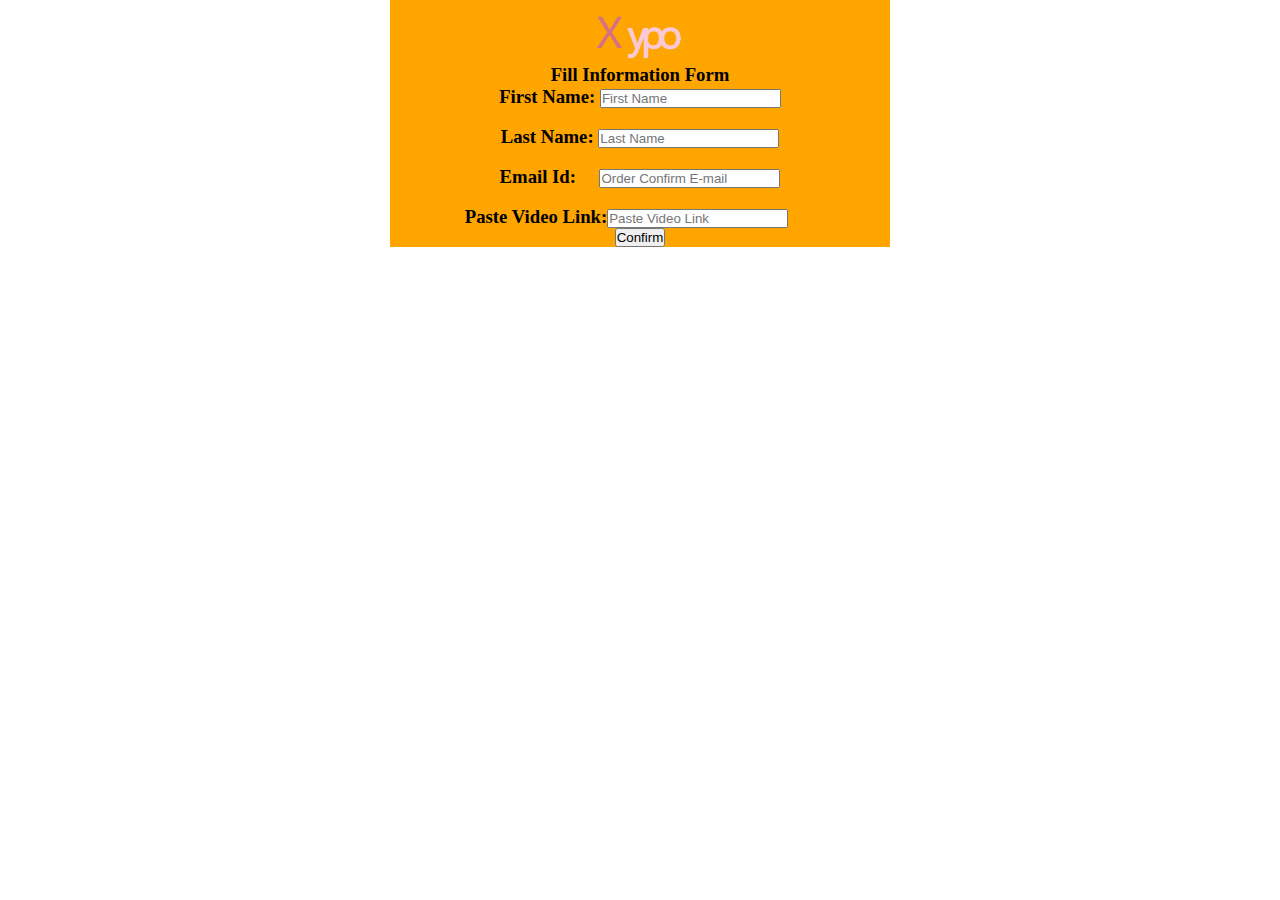
==== form.html @ 9690b8be "Add files via upload" ====
<!DOCTYPE html>
<html lang="en">
<head>
    <meta charset="UTF-8">
    <meta http-equiv="X-UA-Compatible" content="IE=edge">
    <meta name="viewport" content="width=device-width, initial-scale=1.0">
    <title>sumbit</title>
    <style>
        *{
            margin: 0;
            padding: 0;
        }
        .box {
           
            
            background-color: orange;
            
            width: 500px;
            height: auto;

        }
        .paste{
            text-align: left;
            
        }
     
    </style>
</head>
<body><center>
    <div class="box">
        
        <img src="logo.png" alt="logo company" height="60px">

        <h3> Fill Information Form</h3>
            <h3>First Name:  <input type="text" placeholder="First Name"></h3>
           <br>
            <h3>Last Name: <input type="text" placeholder="Last Name" ></h3>
            <br>
            <h3>Email Id: &nbsp &nbsp  <input type="text" placeholder="Order Confirm E-mail" ></h3>
            <br>
            <h3 class="paste"><b></b>&nbsp &nbsp&nbsp&nbsp&nbsp&nbsp&nbsp&nbsp&nbsp&nbsp&nbsp&nbsp&nbsp&nbsp&nbspPaste Video Link:<input type="text" placeholder="Paste Video Link" ></h3>
            <input type="submit" name="sumbit" value="Confirm">
           


            
            
            
            
        </div>

    </div>
</center>
</body>
</html>
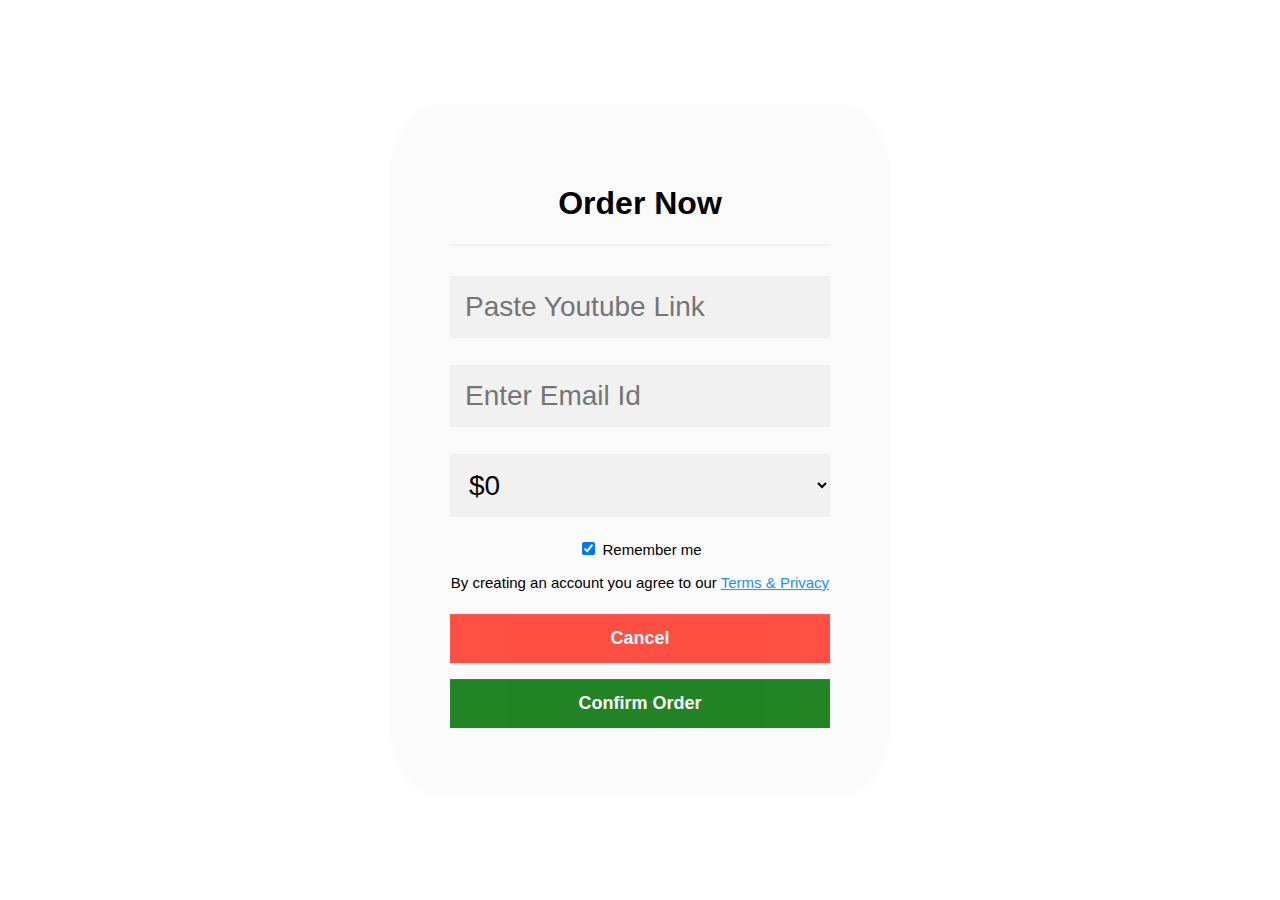
==== commit 54a448b5: "Update form.html" ====
--- a/form.html
+++ b/form.html
@@ -1,55 +1,100 @@
 <!DOCTYPE html>
-<html lang="en">
+<html>
 <head>
-    <meta charset="UTF-8">
-    <meta http-equiv="X-UA-Compatible" content="IE=edge">
-    <meta name="viewport" content="width=device-width, initial-scale=1.0">
-    <title>sumbit</title>
-    <style>
-        *{
-            margin: 0;
-            padding: 0;
-        }
-        .box {
-           
-            
-            background-color: orange;
-            
-            width: 500px;
-            height: auto;
+<style>
+body{
+   font-family: 'Segoe UI', Tahoma, Geneva, Verdana, sans-serif;
+}
 
-        }
-        .paste{
-            text-align: left;
-            
-        }
-     
-    </style>
-</head>
-<body><center>
-    <div class="box">
-        
-        <img src="logo.png" alt="logo company" height="60px">
+* {box-sizing: border-box}
 
-        <h3> Fill Information Form</h3>
-            <h3>First Name:  <input type="text" placeholder="First Name"></h3>
-           <br>
-            <h3>Last Name: <input type="text" placeholder="Last Name" ></h3>
-            <br>
-            <h3>Email Id: &nbsp &nbsp  <input type="text" placeholder="Order Confirm E-mail" ></h3>
-            <br>
-            <h3 class="paste"><b></b>&nbsp &nbsp&nbsp&nbsp&nbsp&nbsp&nbsp&nbsp&nbsp&nbsp&nbsp&nbsp&nbsp&nbsp&nbspPaste Video Link:<input type="text" placeholder="Paste Video Link" ></h3>
-            <input type="submit" name="sumbit" value="Confirm">
-           
+.box{
+    border: 0;
+    border: 20px solid rgba(19, 20, 20, 0);
+    border-radius: 10%;
+    width: 500px;
+  padding: 40px;
+  position: absolute;
+  top: 50%;
+  left: 50%;
+  transform: translate(-50%,-50%);
+  background: #fbfbfb;
+  text-align: center;
+}
 
 
-            
-            
-            
-            
-        </div>
+input[type=text], input[type=password],.slt {
+   width: 100%;
+   font-size: 28px;
+   padding: 15px;
+   margin: 5px 0 22px 0;
+   display: inline-block;
+   border: none;
+   background: #f1f1f1;
+}
+label{
+   font-size: 15px;
+}
+input[type=text]:focus, input[type=password]:focus {
+   background-color: #ddd;
+   outline: none;
+}
+hr {
+   border: 1px solid #f1f1f1;
+   margin-bottom: 25px;
+}
+button {
+   font-size: 18px;
+   font-weight: bold;
+   background-color: rgb(10, 119, 13);
+   color: white;
+   padding: 14px 20px;
+   margin: 8px 0;
+   border: none;
+   cursor: pointer;
+   width: 100%;
+   opacity: 0.9;
+}
+button:hover {
+   opacity:1;
+}
+.cancel {
+   padding: 14px 20px;
+   background-color: #ff3d2f;
+}
+.formContainer {
+   padding: 16px;
+}
+.formContainer p{
+   font-size: 28px;
+}
+</style>
+<body>
+<form action="thanku.html" method="post">
+<div class="box">
+<h1 >Order Now</h1>
+<hr>
+<label for="email">
+<input type="text" placeholder="Paste Youtube Link" name="email" required>
+<label for="password">
+<input type="text" placeholder="Enter Email Id" name="password" required>
+<select class="slt">
+    <option value="$0">$0</option>
+    <option value="$6.99">$6.99</option>
+    
+  </select>
 
-    </div>
-</center>
+
+<label>
+<input type="checkbox" checked="checked" name="remember" style="marginbottom: 15px"> Remember me
+</label>
+<p>By creating an account you agree to our <a href="#"
+style="color:dodgerblue">Terms & Privacy</a><p>
+<div>
+<button type="button" class="cancel">Cancel</button>
+<button type="submit" class="signup">Confirm Order</button>
+</div>
+</div>
+</form>
 </body>
-</html>+</html>
